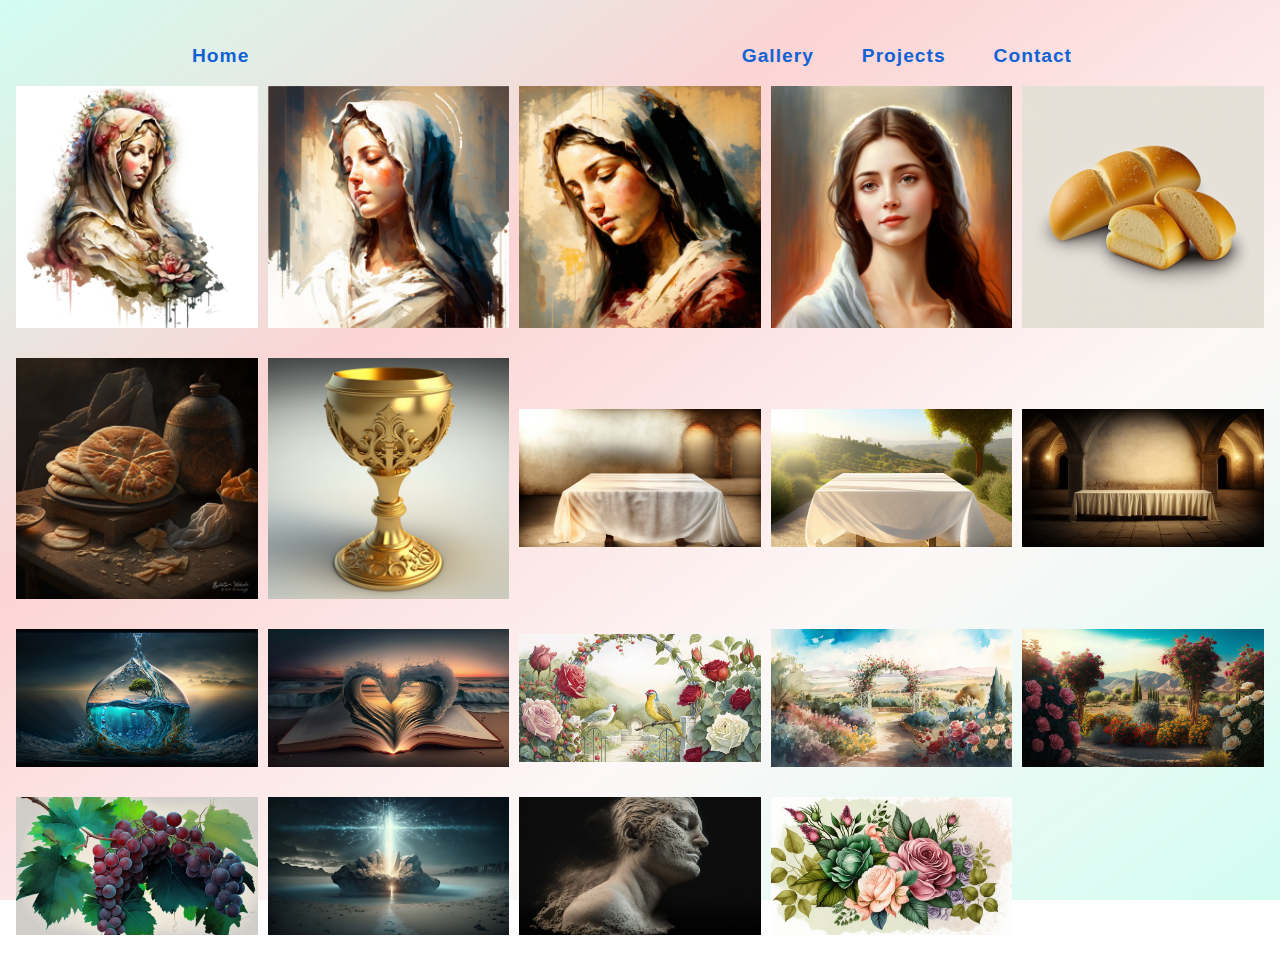
==== gallery.html @ b09633c2 "Add files via upload" ====
<!DOCTYPE html>
<html lang="en">
<head>
    <meta charset="UTF-8">
    <meta http-equiv="X-UA-Compatible" content="IE=edge">
    <meta name="viewport" content="width=device-width, initial-scale=1.0, user-scalable=0">
    <title>The Holy Rosary</title>
    <link rel="preconnect" href="https://fonts.googleapis.com">
    <link rel="preconnect" href="https://fonts.gstatic.com" crossorigin>
    <link href="https://fonts.googleapis.com/css2?family=Great+Vibes&display=swap" rel="stylesheet">
    <link rel="apple-touch-icon" href="%PUBLIC_URL%/logo192.png" />
    <link rel="preconnect" href="https://fonts.googleapis.com">
    <link rel="preconnect" href="https://fonts.gstatic.com" crossorigin>
    <link href="https://fonts.googleapis.com/css2?family=Great+Vibes&family=Luxurious+Script&display=swap" rel="stylesheet">
    <link rel="stylesheet" href="./styles/styles.css">
    <link rel="stylesheet" href="./styles/counters.css">
    <link rel="stylesheet" href="./styles/max634px.css">
    <link rel="stylesheet" href="./styles/min635px.css">
    <link rel="stylesheet" href="./styles/min768px.css">
    <link rel="stylesheet" href="./styles/min1000px.css">
    <script  src="./components/theme.js" defer>  </script>
    <script  src="./components/counters.js" defer>  </script>
  </head>
<body>

  <div class="offScreenMenu">
  </div>

  <header>
<div class="hamburger" id="hamburger">
      <div class="bar bar-top" ></div>
      <div class="bar bar-mid" ></div>
      <div class="bar bar-bot" ></div>
</div>
</header>

    <nav class="nav">

      <ul class="menu-ul">
        
        <li class="list-li home"><a href="index.html">Home</a></li>
        <li class="list-li"><a href="gallery.html">Gallery</a></li>
        <li class="list-li"><a href="#">Projects</a></li>
        <li class="list-li">
          <a href="mailto:sonnyli2176@gmail.com?subject=Online Queries"
            >Contact</a
          >
        </li>
      </ul>
    </nav>

<!-- GRID CONTENT-->
 <div id="wrapper">
    <a href="images/mary.png"><img class="imgPic" src="images/maryGallery.png" alt="Mother-Mary"></a>
    <a href="images/mary1.png"><img class="imgPic" src="images/mary1.png" alt="Mother-Mary"></a>
    <a href="images/mary2.png"><img class="imgPic" src="images/mary2.png" alt="Mother-Mary"></a>
    <a href="images/mary3.png"><img class="imgPic" src="images/mary3.png" alt="Mother-Mary"></a>
    <a href="images/breads.png"><img class="imgPic" src="images/breads.png" alt="Breads"></a>
    <a href="images/breads2.png"><img class="imgPic" src="images/breads2.png" alt="Breads"></a>
    <a href="images/chalice.png"><img class="imgPic" src="images/chalice.png" alt="Chalice"></a>
    <a href="images/table.png"><img class="imgPic" src="images/table.png" alt="Table"></a>
    <a href="images/table2.png"><img class="imgPic" src="images/table2.png" alt="Table"></a>
    <a href="images/table3.png"><img class="imgPic" src="images/table3.png" alt="Table"></a>
    <a href="images/livingwater.png"><img class="imgPic" src="images/livingwater.png" alt="Livingwater"></a>
    <a href="images/lovewave.png"><img class="imgPic" src="images/lovewave.png" alt="Love Wave Book"></a>
    <a href="images/garden.png"><img class="imgPic" src="images/garden.png" alt="Garden"></a>
    <a href="images/garden2.png"><img class="imgPic" src="images/garden2.png" alt="Garden"></a>
    <a href="images/garden3.png"><img class="imgPic" src="images/garden3.png" alt="Garden"></a>
    <a href="images/grapes.png"><img class="imgPic" src="images/grapes.png" alt="Grapes"></a>
    <a href="images/saltlight.png"><img class="imgPic" src="images/saltlight.png" alt="Saltlight"></a>
    <a href="images/adam.png"><img class="imgPic" src="images/adam.png" alt="Adam"></a>
    <a href="images/roses2.png"><img class="imgPic" src="images/roses2.png" alt="roses"></a>
</body>
</html>
---- styles/styles.css ----
* {
  margin: 0;
  padding: 0;
  box-sizing: border-box;
}

:root {
  --rose: rgb(251, 45, 26);
  --lightrose: rgb(252, 212, 212);
  --faderose: rgba(253, 247, 247, 0.933);
  --darkblue: rgb(39, 6, 135);
  --darkerBlue: rgb(2, 2, 51);
  --darkModeText: rgba(253, 174, 147, 0.721);
  --lightblue: rgb(17, 98, 211);
  --nav: rgba(247, 179, 179, 0.45);
  --purple: rgb(155, 50, 240);
  --softlightopal: rgb(210, 253, 241);
  --lighterblue: rgb(212, 239, 252);
  --black: black;
  --white: white;
  --offWhite: rgb(161, 196, 255);
  --counterBG: rgba(255, 255, 255, 0.84);
  --counterBorder: rgb(248, 163, 166);
  --offScreenMenu: #a9c1e2;
  --dark: rgb(47, 64, 94);
  --green-popMsg: rgb(0, 255, 0);
}



          /* POP UP MSG */
          .pop_up_msg{
            position: fixed;
            color: var(--green-popMsg);
            z-index: 9;
            top: 130px;
            left: 35%;
            font-size: small;
            display: none;
            transition: ease 0.5s;
          }
          
          .pop_up_msg.active{
            position: fixed;
            color: var(--green-popMsg);
            background-color: var(--darkerBlue);
            padding: 5px 10px;
            border-radius:8px;
            z-index: 9;
            top: 130px;
            left: 35%;
            font-size: small;
            display: block;
            transition: ease 0.5s;
          }

        html, body{
  margin: 0 auto;
  position: relative;
}

             /* ....  THE BUTTONS DIV CONTAINER MYSTERIES SELECTION  ... */
            #the__mysteries__mode{
            display: flex;
            position: relative;
            z-index: 0;
            background-color: none;
            min-width: 340px;
            max-width: 360px;
            max-height: auto;;
            top: 2%;
            margin-left: 1.5em;
            }
            
            /* ....  THE BUTTONS MYSTERIES SELECTION  ... */

          .joyful_btn,
          .light_btn,
          .sorrowful_btn,
          .glorious_btn {
            display: flex;
            position: absolute;
            justify-content: space-around;
            width: 100%;
            height: 45px;
            padding: 5px;
            left: -15px;
            top: 65px;
            border-radius: 10px;
            background: none;
            border: none;
            color: inherit;
            transform: scale(0.8);
            letter-spacing: 1px;
            margin: 0;
            cursor: pointer;
            }

          .joyful_btn:hover ,
          .light_btn:hover ,
          .sorrowful_btn:hover ,
          .glorious_btn:hover {
            display: flex;
            position: absolute;
            justify-content: space-around;
            width: 100%;
            height: 45px;
            padding: 5px;
            left: -15px;
            top: 65px;
            background-color: var(--darkerBlue);
            border-radius: 10px;
            color: var(--lighterblue);
            transform: scale(0.8);
            letter-spacing: 1px;
            margin: 0;
            cursor: pointer;
            box-shadow: 0 0 7px 1px var(--lightblue);
            }


             #counters-and-buttons-container{
              left: 0%;
              margin-top: 0em;
              position: relative;
            }
            #counters-and-buttons-container.active{
              left: 10%;
              margin-top: 0em;
              position: relative;

            }

            #counters-container,
            #buttons-container {
            position: relative;
            transition: all 0.35;
            left: 20px;
            top: 50%;
            }


/* SunIcon */
.sun {
  display: block;
  position: absolute;
  top: 0;
  right: 60px;
  cursor: pointer;
  z-index: 3;
}

/* Gallery */
#wrapper {
  position: absolute;
  justify-content: center;
  align-items: center;
  top: 115px;
  display: grid;
  grid-template-columns: repeat(auto-fit, minmax(200px, 1fr));
  gap: 10px;
  padding: 0;
  margin: 10px;
  background-position: center;
}

/* Gallery images */
.imgPic {
  width: 100%;
  padding: 0;
  margin: 0;
}


/* Dark Theme Body background-image color*/
.darkMode {
  font-family: "Segoe UI", Tahoma, Geneva, Verdana, sans-serif;
  background-image: linear-gradient(
    to top left,
    var(--dark),
    var(--darkblue),
    var(--dark),
    var(--dark)
  );
  background-repeat: no-repeat;
  overflow-x: hidden;
  overflow-y: auto;
  background-attachment: fixed;
  z-index: 0;
  color: var(--offWhite);
  margin: 0;
  padding: 0;
  box-sizing: border-box;
  position: relative;
}

body {
  font-family: "Segoe UI", Tahoma, Geneva, Verdana, sans-serif;
  background-image: linear-gradient(
    to top left,
    var(--softlightopal),
    var(--faderose),
    var(--lightrose),
    var(--softlightopal)
  );
  background-repeat: no-repeat;
  overflow-x: hidden;
  overflow-y: auto;
  background-attachment: fixed;
  margin: 0 auto;
  padding: 0;
  box-sizing: border-box;
  position: relative;
  overflow-x: hidden;
}

header {
  margin: 0;
  padding: 0;
  width: 100%;
  height: auto;
  position: relative;
  z-index: 1;
}

.hamburger {
  grid-area: ham;
  display: block;
  position: absolute;
  top: 0px;
  right: 0;
  left: 83%;
  padding: 0;
  z-index: 3;
}

nav {
  display: flex;
  justify-items: center;
  width: 100%;
  margin: 0;
  padding: 0;
  box-sizing: border-box;
  position: relative;
}

.menu-ul {
  display: flex;
  position: absolute;
  flex-direction: column;
  list-style: none;
  margin: 0;
  padding: 0;
  box-sizing: border-box;
  }

.home {
  position: relative;
  left: -57%;
}

.list-li a {
  position: relative;
  align-content: center;
  justify-content: center;
  font-weight: 700;
  font-size: 1.2rem;
  margin: 0px;
  box-sizing: border-box;
  width: 100%;
  height:35px;
}

.menu-ul a:hover {
  font-weight: 700;
  color: var(--rose);
}

.gridContent {
  display: grid;
  width: 100%;
  height: 100dvh;
  position: absolute;
  top: 0;
  margin: 0 auto;
  padding: 0;
  background-position: center center;
  background-size: cover;
  background-repeat: no-repeat;
  justify-content: center;
  gap: 10px;
  grid-template-columns: auto 320px auto;
  grid-template-areas:
    "title title title"
    "ls content rs"
    "ls content rs"
    "ls footer rs";
}

.title {
  grid-area: title;
  width: clamp(250px 290px 320px);
  font-family: "Great Vibes", cursive !important;
  font-family: "Luxurious Script", cursive !important;
  /* font-family: 'Fleur De Leah', cursive !important; */
  font-size: 3.6rem;
  color: var(--rose);
  text-align: center;
  text-shadow: 1.5px 2px 2px rgba(0, 0, 0, 0.3);
  white-space: nowrap;
  position: absolute;
  margin-top: -4px;
}

.textLight {
  grid-area: content;
  background-image: linear-gradient(
    to bottom right,
    var(--faderose),
    var(--white),
    var(--softlightopal),
    var(--faderose),
    var(--softlightopal)
  );
  border-radius: 25px;
  text-align: center;
  justify-self: center;
  padding: 0px 15px;
  font-size: 1rem;
  color: var(--black);
  margin: -1.5rem 1.5rem auto;
  z-index: -1;
  box-shadow: 5px 5px 5px rgba(0, 0, 0, 0.1);
  position: relative;
}

/* The Text Content*/
.textDark {
  grid-area: content;
  background-image: linear-gradient(
    to top left,
    rgba(53, 22, 87, 0.547),
    rgba(122, 0, 128, 0.601),
    rgb(20, 21, 123),
    rgba(0, 44, 201, 0.34)
  );
  color: var(--offWhite);
  border: 1px solid rgba(0, 195, 255, 0.448);
  border-radius: 25px;
  text-align: center;
  justify-self: center;
  padding: 0px 15px;
  font-size: 1rem;
  margin: -1.5rem 1.5rem auto;
  z-index: -1;
  box-shadow: 5px 5px 5px rgba(61, 184, 255, 0.41);
  position: relative;
}

.mary,
.roses {
  display: block;
  position: absolute;
  
}

.mary{
  z-index: -1;
  transition: ease 0.5s;
  left: 0;
  margin-right: auto;
  }

.roses{
  z-index: -1;
  transition: ease 0.5s;
  right: 0;
  margin-left: auto;
}

/* Actual Red Rose Sub-heading */
.start,
.creed,
.ourFatherTitle,
.hailM,
.glory,
.hailHolyQueen,
.conclude,
.heart,
.comment,
.clickLink {
  color: var(--rose);
  font-weight: 700;
}

.signCross {
  color: var(--rose);
  position: relative;
  top: -2rem;
}

.start,
.makeSign,
.hailMary,
.ourFather,
.theCreed,
.signCross,
.gloryBe,
.closing,
.conclude,
.bottom,
.heart,
a {
  text-align: center;
  position: relative;
  top: -2rem;
}

.link,
a {
  display: block;
  text-decoration: none;
  color: var(--lightblue);
  margin: 1rem 0 0;
}
---- styles/counters.css ----
#counters-and-buttons-container {
  position: relative;
  width: fit-content;
  height: auto;
  z-index: 9;
  transition: all 0.5s;
}


#counters-container,
#buttons-container {
  display: flex;
  flex-direction: column;
  position: relative;
  margin: 25em 0 0 16em;
}

#beads-minus,
#beads-plus {
  margin-top: 10px;
  font-size: 0.8rem;
  box-shadow: 2px 2px 3px rgba(0, 0, 0, 0.2);
  cursor: pointer;
  width: 88px;
  height: 30px;
  letter-spacing: 1px;
  padding: 0 5px;
  border-radius: 0.7rem;
  border: none;
  color: var(--white);
  background-color: var(--darkblue);
}

#beads-minus,
#beads-plus,
#reset-btn {
  margin: 0 5px;
  }

#beads-minus:hover:active {
box-shadow: 0px 0px 10px rgba(100, 183, 251, 0.8);

  }

#beads-plus:hover:active {
box-shadow: 0px 0px 10px rgba(100, 183, 251, 0.8);

  }

#reset-btn:hover:active {
box-shadow: 0px 0px 10px rgba(100, 183, 251, 0.8);

  }

#reset-btn {
  font-size: 0.8rem;
  box-shadow: 2px 2px 3px rgba(0, 0, 0, 0.2);
  cursor: pointer;
  width: 88px;
  height: 30px;
  letter-spacing: 1px;
  padding: 0 3px;
  border-radius: 0.7rem;
  border: none;
  color: var(--white);
  background-color: var(--lightblue);
}

/* 0 */
#beads {
  position: absolute;
  top: 50%;
  left: 50%;
  transform: translate(-50%, -50%);
  font-size: 1rem;
  font-weight: 700;
  color: var(--offwhite);
  text-shadow: 0px 0px 3px rgba(0, 0, 0, 0.4);
}

/* WHOLE BUTTON */
#decades {
  position: absolute;
  top: 50%;
  left: 50%;
  transform: translate(-50%, -50%);
  font-size: 1rem;
  font-weight: 700;
  color: var(--offwhite);
  padding: 0 30px;
}

/* WHOLE BUTTON */
#rosaries {
  position: absolute;
  top: 50%;
  left: 50%;
  transform: translate(-50%, -50%);
  font-size: 1rem;
  font-weight: 700;
  color: var(--offwhite);
}
---- styles/max634px.css ----
/* ==============   screen and (max-width: 395px)   ======================= */
   @media screen and (max-width: 395px){
              .mary,.roses{
              display: none;
            }
        }



/* ==============   screen and (max-width: 634px)   ======================= */
        @media screen and (max-width: 634px)  {
          .gridContent {
            display: grid;
            position: absolute;
            top: 10px;
            margin: 0;
            max-width: 634px;
            height: 100dvh;
            justify-content: center;
            background-position: center;
            background-size: cover;
            background-repeat: no-repeat;
            grid-template-columns: 1fr 320px 1fr;
            grid-template-rows: 60px 275dvh auto;
            grid-template-areas:
              ". title ham"
              "ls content rs"
              "ls footer rs";
          }

          body{
            touch-action: pan-y;
            touch-action: pan-left;
          }

 /* Browser message */
#chromeBrowser{
  display: none;
  position: fixed;
  color: var(--rose);
  margin: 0;
  min-width: 430px;
  padding: 5px 10px;
  top: 0;
  left: 2em;
  background-color: #000000;
  border-radius: 5px;
  text-align: center;
  z-index: 99;
}

/* Browser message */
#chromeBrowser.active{
  display: block;
  position: fixed;
  color: var(--rose);
  background-color: #000000;
  margin: 0;
  min-width: 430px;
  padding: 5px 10px;
  top: 0;
  left: 2em;
  border-radius: 5px;
  text-align: center;
  z-index: 99;
}

          /* POP UP MSG */
          .pop_up_msg{
            position: fixed;
            color: var(--green-popMsg);
            z-index: 9;
            top: 100px;
            left: 38%;
            font-size: small;
            display: none;
            transition: ease 0.5s;
          }
          
          .pop_up_msg.active{
            position: fixed;
            color: var(--green-popMsg);
            z-index: 9;
            top: 120px;
            left: 30%;
            font-size: small;
            display: block;
            transition: ease 0.5s;
          }

           /* ....  THE BUTTONS DIV CONTAINER MYSTERIES SELECTION  ... */
            #the__mysteries__mode{
            display: flex;
            position: absolute;
            z-index: 999;
            background-color: none;
            min-width: 340px;
            max-width: 360px;
            max-height: auto;;
            top: -3.3em;
            margin-left: 0em;
            padding: 0;
            }
            
            /* ....  THE BUTTONS MYSTERIES SELECTION  ... */

          .joyful_btn,
          .light_btn,
          .sorrowful_btn,
          .glorious_btn {
            display: flex;
            position: relative;
            justify-content: space-around;
            width: 100%;
            height: 45px;
            padding: 5px;
            left: -15px;
            top: 65px;
            border-radius: 10px;
            background: none;
            border: none;
            color: inherit;
            transform: scale(0.8);
            letter-spacing: 1px;
            margin: 0;
            cursor: pointer;
            z-index: 999;
            }

          .joyful_btn:hover ,
          .light_btn:hover ,
          .sorrowful_btn:hover ,
          .glorious_btn:hover {
            display: flex;
            position: relative;
            justify-content: space-around;
            width: 100%;
            height: 45px;
            padding: 5px;
            left: -15px;
            top: 65px;
            border-radius: 10px;
            color: var(--lighterblue);
            transform: scale(0.8);
            letter-spacing: 1px;
            margin: 0;
            cursor: pointer;
            box-shadow: 0 0 7px 1px var(--lightblue);
            z-index: 999;
            }

            #Mysteries_Container{
            grid-area: content;
            position: relative;
            min-width: 320px;
            max-width: 380px;
            left: -10px;
            z-index: 0;
            top: 2em;
          }

                              #Joyful__Mysteries,
                              #Mysteries__of__Light,
                              #Sorrowful__Mysteries,
                              #The__Glorious__Mysteries{
                                position: absolute;
                                top: 5dvh;
                                bottom: 100px;
                                min-width: 320px;
                                width: 340px;
                                text-align: center;
                              }
                          
                              .J1,.L1,.S1,.G1,
                              .J2,.L2,.S2,.G2,
                              .J3,.L3,.S3,.G3,
                              .J4,.L4,.S4,.G4,
                              .J5,.L5,.S5,.G5{
                                position: absolute;
                                margin-left: 0em;
                                color: var(--darkModeText);
                                background-color: var(--darkerBlue);
                                opacity: 0;
                                padding: 20px 85px 20px 20px;
                                border: none;
                                border-radius: 10px;
                                min-width: 320px;
                                max-width: 360px;
                                min-height: 500px;
                                transition: ease 0.7s;
                              }

                              .J1.active,.L1.active,.S1.active,.G1.active,
                              .J2.active,.L2.active,.S2.active,.G2.active,
                              .J3.active,.L3.active,.S3.active,.G3.active,
                              .J4.active,.L4.active,.S4.active,.G4.active,
                              .J5.active,.L5.active,.S5.active,.G5.active{
                                color: var(--darkModeText);
                                background-color: var(--darkerBlue);
                                opacity: 1;
                                padding: 20px 55px 20px 20px;
                                position: absolute;
                                min-width: 320px;
                                max-width: 360px;
                                min-height: 500px;
                                border: none;
                                border-radius: 10px;
                                left: 0em;
                                transition: ease 0.7s;
                              }
       
       .sub__title{
            color: var(--lightblue);
            font-size: large;
          }

         .J1,.L1,.S1,.G1{
            order: 5;
          }
          .J2,.L2,.S2,.G2{
            order: 4;
          }
          .J3,.L3,.S3,.G3{
            order: 3;
          }
          .J4,.L4,.S4,.G4{
            order: 2;
          }
          .J5,.L5,.S5,.G5{
            order: 1;
          }

.sub__title + p{
  padding-top: 15px;
}

        div.gridContent {
            z-index: 0;
          }

          /* #saidRosary{
            top: 240px;
            left: 10%;
            rotate: -5deg;
            margin: 0 auto;
            z-index: 999;
            font-size: 1.5rem;
            position: fixed;
            color: rgb(18, 248, 48);
            text-shadow: 0px 0px 2px rgba(0, 0, 0, 1);
            transition: 0.3s;
          } */
          
          @keyframes saidRosary {
            0% {
              opacity: 1;
              transform: scale(0.5);
            }
            50% {
              opacity: 0.5;
              transform: scale(1.5);
            }
            100% {
              opacity: 0;
              transform: scale(2) rotate(25deg);
            }
              }

            #saidRosary {
              animation: saidRosary 7s ease-in-out;
              }

            .mary {
              width: 100%;
              grid-area: ls;
              justify-self: self-end;
            }

            .roses {
              width: 100%;
              grid-area: rs;
              justify-self: left;
            }
            #wrapper {
              margin: 4rem 10px 1rem;
              position: absolute;
              top: 2em;
          }

            /* Sun Moon Icon */
            .sun {
              display: block;
              position: absolute;
              top: 5px;
              left: 75%;
              right: 12%;
              margin: 0;
              padding: 0;
              cursor: pointer;
              z-index: 9;
            }

            /* Sun Moon Icon */
            .sun.active {
              display: block;
              position: absolute;
              top: -55px;
              left: 75%;
              right: 12%;
              margin: 0;
              padding: 0;
              cursor: pointer;
              z-index: 2;
            }

            /* Beginning of Hamburger Nav */
            nav {
              position: relative;
              display: flex;
              flex-direction: column;
              width: 100%;
              transition: all 0.5s ease-in-out;
              z-index: 9;
              top: 0px;
            }

            .nav {
              display: none;
            }

            .nav.active {
              display: block;
              top: 0px;
              left: 0;
              margin: 0;
              padding: 0;
              position: relative;
              place-items: center;
              width: 100%;
              z-index: 9;
            }

            .menu-ul {
              position: relative;
              width: 100vw;
              height: 0;
              top: 150px;
              margin: 60px auto;
              display: flex;
              flex-direction: column;
              left: 0;
              list-style: none;
              transition: all 0.1s ease-in-out;
              z-index: 9;
            }
            .menu-ul li {
              color: rgb(26, 176, 226);
              padding: 5px;
              margin: 0 auto;
              width: 100%;
            }

            /* *********   This is where how text affected centering    **********/
            .menu-ul li a {
              color: rgb(26, 176, 226);
              display: block; /* Must us display as block for padding*/
              background-color: rgb(54, 71, 121);
              padding-left: 10em; /*....... This is the main adjustment .......*/
              padding: 0.5em 6em; /*....... This is the main adjustment .......*/
              justify-content: center;
            }

            .menu-ul li a:hover {
              background-color: rgb(54, 71, 121);
              justify-self: center;
              color: rgb(162, 199, 211);
              background-color: rgb(47, 61, 104);
            }

            .clickLink {
              position: relative;
              width: 290px;
              height: 30px;
              top: -20px;
              font-size: 1rem;
            }

            .link {
              text-decoration: none;
              color: var(--lightblue);
              margin: 0;
            }

            /* =============================   The Hamburger Menu Section   ==============================*/
            header {
              display: flex;
              justify-content: flex-end;
              position: absolute;
              align-items: center;
              padding: 1rem;
              width: 100%;
              height: 70px;
              top: 8px;
              right: -20px;
              margin: 0 auto;
              padding: 0px;
              box-sizing: border-box;
              z-index: 3;
            }

            /* =============================   Off Screen Menu Section   ==============================*/
            .offScreenMenu {
              display: none;
              position: fixed;
              top: 0;
              width: 100%;
              height: 100dvh;
              background-image: linear-gradient(
                to top left,
                var(--dark),
                var(--darkblue),
                var(--dark),
                var(--dark)
              );
              border: 1px solid rgba(0, 195, 255, 0.448);
              border-radius: 5px;
              padding: 0px 15px;
              box-shadow: 5px 5px 5px rgba(2, 162, 255, 0.1);
              transition: right 0.5s;
              z-index: 2; /* so that the Sun can be put behind*/
            }

            .offScreenMenu.active {
              display: block;
              position: fixed;
              top: 0;
              width: 100%;
              height: 100dvh;
              background-image: linear-gradient(
                to top left,
                var(--dark),
                var(--darkblue),
                var(--dark),
                var(--dark)
              );
              border: 1px solid rgba(0, 195, 255, 0.448);
              border-radius: 5px;
              justify-self: center;
              padding: 0px 15px;
              box-shadow: 5px 5px 5px rgba(2, 162, 255, 0.1);
              transition: right 0.5s;
              z-index: 2; /* so that the Sun can be put behind*/
              overflow: hidden;
            }

            .home {
              margin: 0 auto;
              left: 0;
            }

            .hamburger {
              position: absolute;
              margin: 0;
              right: 10px;
              top: 0px;
              height: 30px;
              width: 30px;
              cursor: pointer;
              padding: 1rem;
              z-index: 3;
            }

            .hamburger.active {
              position: absolute;
              margin: 0;
              right: 10px;
              top: -60px;
              height: 30px;
              width: 30px;
              cursor: pointer;
              padding: 1rem;
              z-index: 3;
            }

            .bar {
              width: 70%;
              height: 4px;
              border-radius: 25px;
              position: absolute;
              top: 50%;
              left: 50%;
              transform: translate(-50%, -50%);
              background-color: var(--lightblue);
              padding: 1px;
              transition: transform 0.6s, opacity 0.8s, top 0.6s;
              z-index: 7;
            }

            /* ==================    Hamburger Settings   ===================== */
            .bar-top {
              top: 25%;
            }

            .bar-bot {
              top: 75%;
            }

            /* ==================    Hamburger Active Effects   ===================== */
            .hamburger.active .bar-top {
              transform: translate(-50%, -50%) rotate(-315deg);
              top: 50%;
            }

            .hamburger.active .bar-mid {
              opacity: 0;
            }

            .hamburger.active .bar-bot {
              transform: translate(-50%, -50%) rotate(-225deg);
              top: 50%;
            }

            /* End of Hamburger Nav */

            /* ==================================================== */
            .title {
              position: absolute;
              top: 10px;
              justify-self: center;
              padding: 0 auto;
              z-index: 1;
            }

            .start{
              z-index: 2;
            }  
            
            .textLight {
              position: absolute;
              top: 10px;
              width: 340px;
              justify-self: center;
              height: 100%;
              overflow: hidden;
              z-index: 0;
            }

      
            #counters-and-buttons-container{
              left: 30%;
              margin-top: 0;
              position: relative;
            }

            #counters-and-buttons-container.active{
              left: 0;
              margin-top: 0;
              position: relative;
            }

            #counters-container,
            #buttons-container {
            position: absolute;
            transition: all 0.35;
            left: 20px;
            top: 50%;
            }

            /*........ The BIG 0 number .......*/
            #beads {
              position: absolute;
              top: -85px;
              left: 40px;
              font-size: 1.8rem;
              font-weight: 700;
              color: var(--rose);
              order: 3;
              transform: translate(-50%, -105%);
              background-color: black;
              width: fit-content;
              border: none;
              border-radius: 3px;
              transition: ease-in-out 0.3s;
              padding: 0 3px;
            }

            /* Button */
            #beads-plus {
              position: relative;
              background-color: var(--rose);
              left: 10%;
              top: -190px;
              order: 1;
              color: var(--white);
              transform: scale(1.1)
            }

            /* Button */
            #beads-plus::before {
              content: "+";
              position: absolute;
              top: 50%;
              left: 50%;
              transform: translate(-50%, -105%);
              font-weight: 900;
              font-size: large;
            }

            #beads-plus:hover,
            #beads-plus:active {
              background-color: var(--darkblue);
              color: var(--faderose);
              transition: all 0.3s;
            }

             /* Whole Button */
            #decades {
              font-size: 1.8rem;
              font-weight: 700;
              color: var(--lighterblue);
              padding: 0 3px;
              text-align: center;
              top: -40px;
              left: 40px;
              transform: translate(-50%, -50%);
              order: 2;
              border: none;
              border-radius: 3px;
              transition: ease-in-out 0.3s;
              width: fit-content;
              background-color: black;
            }

            /* ...  Underneath Text  */
            #decades__bottom{
              position: absolute;
              left: 15px;
              top: -20px;
              font-size: 0.8rem;
              color: var(--rose);
            }

              /* BUTTON */
            #rosaries {
              position: absolute;
              top: 40px;
              left: 40px;
              padding: 0 3px;
              transform: translate(-50%, -50%);
              font-size: 1.8rem;
              font-weight: 700;
              color: var(--lightrose);
              order: 1;
              background: none;
              border: none;
              transition: ease-in-out 0.3s;
              border-radius: 3px;
              width: fit-content;
              background-color: black;
            }

            /* ...  Underneath Text  */
            #rosaries__bottom {
              position: absolute;
              left: 15px;
              top: 60px;
              font-size: 0.8rem;
              color: var(--rose);
            }

            #beads-plus,
            #reset-btn {
              font-weight: 200;
              width: 50px;
              height: 50px;
              border-radius: 50px;
              font-size: 0.8rem;
              transition: ease-in-out 0.3s;
            }

            #reset-btn {
              order: 3;
              position: relative;
              left: 12%;
              top: 50px;
              background-color: var(--lightblue);
              box-shadow: 2px 2px 5px rgba(0, 0, 0, 0.4);
            }

            #reset-btn:hover,
            #reset-btn:active {
              background-color: var(--darkblue);
              color: var(--lighterblue);
              transition: all 0.3s;
            }
          }
/* _________________ END OF MAX 634px ________________ */
---- styles/min635px.css ----
/* =========================Min-width 635px ==========================*/
                @media screen and (min-width: 635px) {
                  .gridContent {
                    display: grid;
                    top: 0;
                    margin: 0px auto 0;
                    max-width: 100%;
                    height: 100dvh;
                    position: absolute;
                    justify-content: center;
                    background-position: center center;
                    background-size: cover;
                    background-repeat: no-repeat;
                    grid-template-columns: 1fr 320px 1fr;
                    grid-template-rows: 60px 260dvh auto;
                    grid-template-areas:
                      ". title ."
                      "ls content rs"
                      "ls footer rs";
                    z-index: 0;
                  }


                  .signCross{
                    top: -70px;
                  }


                     /* ....  THE BUTTONS MYSTERIES SELECTION  ... */
                     #the__mysteries__mode{
                      width: 80%;
                      margin: 0 45px;
                      z-index: 999;
                      top: 30px;
                     }

                      /* Browser message */
#chromeBrowser{
  display: none;
  position: fixed;
  color: var(--rose);
  margin: 0 35%;
  min-width: 430px;
  padding: 5px 10px;
  top: 0;
  background-color: #000000;
  border-radius: 5px;
  text-align: center;}

           /* POP UP MSG */
          .pop_up_msg{
            position: fixed;
            color: var(--green-popMsg);
            z-index: 9;
            top: 150px;
            left: 45%;
            font-size: small;
            display: none;
            transition: ease 0.5s;
          }
          
          .pop_up_msg.active{
            position: fixed;
            color: var(--green-popMsg);
            z-index: 9;
            top: 170px;
            left: 45%;
            font-size: small;
            display: block;
            transition: ease 0.5s;
          }

          .joyful_btn,
          .light_btn,
          .sorrowful_btn,
          .glorious_btn {
            display: flex;
            position: relative;
            justify-content: space-between;
            width: 200px;
            height: 45px;
            padding: 5px;
            left: -50px;
            top: -15px;
            border-radius: 10px;
            background: none;
            border: none;
            color: inherit;
            transform: scale(0.8);
            letter-spacing: 1px;
            margin: 0;
            cursor: pointer;
            }

          .joyful_btn:hover ,
          .light_btn:hover ,
          .sorrowful_btn:hover ,
          .glorious_btn:hover {
            position: relative;
            justify-content: space-around;
            width: 200px;
            height: 45px;
            padding: 5px;
            left: -50px;
            top: -15px;
            border-radius: 10px;
            color: var(--lighterblue);
            transform: scale(0.8);
            letter-spacing: 1px;
            margin: 0;
            cursor: pointer;
            box-shadow: 0 0 7px 1px var(--lightblue);
            }

          #Mysteries_Container{
            grid-area: content;
            position: relative;
            left: -8.4em;
            width: 635px;
            top: 25px;         
           }

                              #Joyful__Mysteries,
                              #Mysteries__of__Light,
                              #Sorrowful__Mysteries,
                              #The__Glorious__Mysteries{
                                position: absolute;
                                top: 8dvh;
                                bottom: 100px;
                                min-width: 320px;
                                text-align: center;
                                z-index: 5;
                              }
                          
                              .J1,.L1,.S1,.G1,
                              .J2,.L2,.S2,.G2,
                              .J3,.L3,.S3,.G3,
                              .J4,.L4,.S4,.G4,
                              .J5,.L5,.S5,.G5{
                                position: absolute;
                                margin-left: 8.4em;
                                color: var(--darkModeText);
                                background-color: var(--darkerBlue);
                                opacity: 0;
                                padding: 20px;
                                border: none;
                                border-radius: 10px;
                                min-width: 320px;
                                width: 359px;
                                min-height: 500px;
                                transition: ease 0.7s;
                              }

                              .J1.active,.L1.active,.S1.active,.G1.active,
                              .J2.active,.L2.active,.S2.active,.G2.active,
                              .J3.active,.L3.active,.S3.active,.G3.active,
                              .J4.active,.L4.active,.S4.active,.G4.active,
                              .J5.active,.L5.active,.S5.active,.G5.active{
                                color: var(--darkModeText);
                                background-color: var(--darkerBlue);
                                opacity: 1;
                                padding: 20px;
                                position: absolute;
                                min-width: 320px;
                                max-width: 360px;
                                min-height: 500px;
                                border: none;
                                border-radius: 10px;
                                left: 0em;
                                transition: ease 0.7s;
                              }
       
       .sub__title{
            color: var(--lightblue);
            font-size: large;
          }

         .J1,.L1,.S1,.G1{
            order: 5;
          }
          .J2,.L2,.S2,.G2{
            order: 4;
          }
          .J3,.L3,.S3,.G3{
            order: 3;
          }
          .J4,.L4,.S4,.G4{
            order: 2;
          }
          .J5,.L5,.S5,.G5{
            order: 1;
          }

.sub__title + p{
  padding-top: 15px;
}

        div.gridContent {
            z-index: 0;
          }

                  #saidRosary{
                    top: 290px;
                    left: 40%;
                    rotate: -5deg;
                    margin: 0 auto;
                    z-index: 999;
                    font-size: 1.5rem;
                    position: fixed;
                    color: rgb(18, 248, 48);
                    text-shadow: 0px 0px 2px rgba(0, 0, 0, 1);
                    transition: ease-in-out 0.5s;
                  }

                  @keyframes saidRosary {
                    0% {
                      opacity: 1;
                      transform: scale(0.5);
                    }
                    50% {
                      opacity: 0.5;
                      transform: scale(3);
                    }
                    100% {
                      opacity: 0;
                      transform: scale(5) rotate(35deg);
                    }
                      }

                      #saidRosary {
                        animation: saidRosary 7s ease-in-out 0s infinite alternate;
                      }

                    #wrapper {
                      margin: 0 1rem;
                      position: absolute;
                      top: 2em;
                    }

                    /* Sun Moon Icon */
                    .sun {
                      display: block;
                      position: absolute;
                      top: -65px;
                      left: 85%;
                      right: 12%;
                      margin: 0;
                      padding: 0;
                      cursor: pointer;
                      z-index: 9;
                    }

                    .textLight {
                      margin: -25px auto;
                      max-width: 360px;
                      justify-self: center;
                      height: 103%;
                    }

                    .title {
                      position: absolute;
                      align-items: center;
                      justify-self: center;
                      top: 0px;
                      left: 40px;
                    }

                    .mary,
                    .roses {
                      display: block;
                      z-index: -1;
                      transition: 0.5s;

                    }

                    .mary {
                      width: 100%;
                      grid-area: ls;
                      justify-self: self-end;
                    }

                    .roses {
                      width: 100%;
                      grid-area: rs;
                      justify-self: left;
                    }

                    .home {
                      position: absolute;
                      /* left: 5rem; */
                    }

                    nav {
                      display: flex;
                      width: 80%;
                      height: fit-content;
                      margin: 70px auto;
                      position: relative;
                      flex-direction: row;
                      justify-content: space-between;
                    }

                    .menu-ul {
                      display: flex;
                      flex-direction: row;
                      width: 100%;
                      height: fit-content;
                      list-style: none;
                      justify-content: right;
                      right: 0rem;
                    }

                    .menu-ul li a {
                      padding-left: 3rem;
                      letter-spacing: 1px;
                      right: 2rem;
                    }

                    .home {
                      left: 2rem;
                    }

                    .clickLink {
                      position: relative;
                      width: 290px;
                      height: 30px;
                      top: -20px;
                      font-size: 1rem;
                    }

                    .link {
                      text-decoration: none;
                      color: var(--lightblue);
                      margin: 0;
                    }

#counters-and-buttons-container{
              left: 27%;
              margin-top: 0;
              position: relative;
            }

            #counters-and-buttons-container.active{
              left: 27%;
              margin-top: 0;
              position: relative;
            }

            #counters-container,
            #buttons-container {
            position: absolute;
            transition: all 0.35;
            left: 20px;
            top: 50%;
            } 

                    /*........ The BIG 0 number .......*/
            #beads {
              position: absolute;
              top: -85px;
              left: 40px;
              font-size: 1.8rem;
              font-weight: 700;
              color: var(--rose);
              order: 3;
              transform: translate(-50%, -105%);
              background-color: black;
              width: fit-content;
              border: none;
              border-radius: 3px;
              transition: ease-in-out 0.3s;
              padding: 0 3px;
            }

            /* Button */
            #beads-plus {
              position: relative;
              background-color: var(--rose);
              left: 10%;
              top: -190px;
              order: 1;
              color: var(--white);
              transform: scale(1.1)
            }

            /* Button */
            #beads-plus::before {
              content: "+";
              position: absolute;
              top: 50%;
              left: 50%;
              transform: translate(-50%, -105%);
              font-weight: 900;
              font-size: large;
            }

            #beads-plus:hover,
            #beads-plus:active {
              background-color: var(--darkblue);
              color: var(--faderose);
              transition: all 0.3s;
            }

             /* Whole Button */
            #decades {
              font-size: 1.8rem;
              font-weight: 700;
              color: var(--lighterblue);
              padding: 0 3px;
              text-align: center;
              top: -40px;
              left: 40px;
              transform: translate(-50%, -50%);
              order: 2;
              border: none;
              border-radius: 3px;
              transition: ease-in-out 0.3s;
              width: fit-content;
              background-color: black;
            }

            /* ...  Underneath Text  */
            #decades__bottom{
              position: absolute;
              left: 15px;
              top: -20px;
              font-size: 0.8rem;
              color: var(--rose);
            }

              /* BUTTON */
            #rosaries {
              position: absolute;
              top: 40px;
              left: 40px;
              padding: 0 3px;
              transform: translate(-50%, -50%);
              font-size: 1.8rem;
              font-weight: 700;
              color: var(--lightrose);
              order: 1;
              background: none;
              border: none;
              transition: ease-in-out 0.3s;
              border-radius: 3px;
              width: fit-content;
              background-color: black;
            }

            /* ...  Underneath Text  */
            #rosaries__bottom {
              position: absolute;
              left: 15px;
              top: 60px;
              font-size: 0.8rem;
              color: var(--rose);
            }

            #beads-plus,
            #reset-btn {
              font-weight: 200;
              width: 50px;
              height: 50px;
              border-radius: 50px;
              font-size: 0.8rem;
              transition: ease-in-out 0.3s;
            }

            #reset-btn {
              order: 3;
              position: relative;
              left: 12%;
              top: 50px;
              background-color: var(--lightblue);
              box-shadow: 2px 2px 5px rgba(0, 0, 0, 0.4);
            }

            #reset-btn:hover,
            #reset-btn:active {
              background-color: var(--darkblue);
              color: var(--lighterblue);
              transition: all 0.3s;
            }
          }
/* _________________ END OF MAX 634px ________________ */
---- styles/min768px.css ----
/* ==============================Styles for min-width: 768px ====================================*/
                            @media screen and (min-width: 768px) {
                              .gridContent {
                                display: grid;
                                top: 0;
                                margin: 0px;
                                width: 100%;
                                height: 100dvh;
                                position: absolute;
                                justify-content: center;
                                background-position: center center;
                                background-size: cover;
                                background-repeat: no-repeat;
                                grid-template-columns: 1fr 320px 1fr;
                                grid-template-rows: 60px 260dvh auto;
                                grid-template-areas:
                                  ". title ."
                                  "ls content rs"
                                  "ls footer rs";
                                z-index: 0;
                              }

            #Mysteries_Container{
            grid-area: content;
            position: absolute;
            left: 80%;
            top: 10px;
          }

           /* POP UP MSG */
          .pop_up_msg{
            position: fixed;
            color: var(--green-popMsg);
            z-index: 9;
            top: 150px;
            left: 35%;
            font-size: small;
            display: none;
            transition: ease 0.5s;
          }
          
          .pop_up_msg.active{
            position: fixed;
            color: var(--green-popMsg);
            z-index: 9;
            top: 180px;
            left: 47%;            
            font-size: small;
            display: block;
            transition: ease 0.5s;
          }

          .joyful_btn,
          .light_btn,
          .sorrowful_btn,
          .glorious_btn {
            display: flex;
            position: relative;
            justify-content: space-between;
            width: 200px;
            height: 45px;
            padding: 5px;
            left: -50px;
            top: -15px;
            border-radius: 10px;
            background: none;
            border: none;
            color: inherit;
            transform: scale(0.8);
            letter-spacing: 1px;
            margin: 0;
            cursor: pointer;
            }

          .joyful_btn:hover ,
          .light_btn:hover ,
          .sorrowful_btn:hover ,
          .glorious_btn:hover {
            position: relative;
            justify-content: space-around;
            width: 200px;
            height: 45px;
            padding: 5px;
            left: -50px;
            top: -15px;
            border-radius: 10px;
            color: var(--lighterblue);
            transform: scale(0.8);
            letter-spacing: 1px;
            margin: 0;
            cursor: pointer;
            box-shadow: 0 0 7px 1px var(--lightblue);
            }
           #Mysteries_Container{
            grid-area: content;
            position: relative;
            left: -8.4em;
            width: 635px;
            top: 25px;
          }

                              #Joyful__Mysteries,
                              #Mysteries__of__Light,
                              #Sorrowful__Mysteries,
                              #The__Glorious__Mysteries{
                                position: absolute;
                                bottom: 100px;
                                min-width: 320px;
                                max-width: 100%;
                                text-align: center;
                              }
                          
                              .J1,.L1,.S1,.G1,
                              .J2,.L2,.S2,.G2,
                              .J3,.L3,.S3,.G3,
                              .J4,.L4,.S4,.G4,
                              .J5,.L5,.S5,.G5{
                                position: absolute;
                                margin-left: 8.4em;
                                color: var(--darkModeText);
                                background-color: var(--darkerBlue);
                                opacity: 0;
                                padding: 20px ;
                                border: none;
                                border-radius: 10px;
                                min-width: 320px;
                                max-width: 360px;
                                min-height: 500px;
                                transition: ease 0.7s;
                              }

                              .J1.active,.L1.active,.S1.active,.G1.active,
                              .J2.active,.L2.active,.S2.active,.G2.active,
                              .J3.active,.L3.active,.S3.active,.G3.active,
                              .J4.active,.L4.active,.S4.active,.G4.active,
                              .J5.active,.L5.active,.S5.active,.G5.active{
                                color: var(--darkModeText);
                                background-color: var(--darkerBlue);
                                opacity: 1;
                                padding: 20px;
                                position: absolute;
                                min-width: 320px;
                                max-width: 360px;
                                min-height: 500px;
                                border: none;
                                border-radius: 10px;
                                left: 0em;
                                transition: ease 0.7s;
                              }
                          .sub__title{
                                color: var(--lightblue);
                                font-size: large;
                                white-space: normal ;
                              }

                            .J1,.L1,.S1,.G1{
                                order: 5;
                              }
                              .J2,.L2,.S2,.G2{
                                order: 4;
                              }
                              .J3,.L3,.S3,.G3{
                                order: 3;
                              }
                              .J4,.L4,.S4,.G4{
                                order: 2;
                              }
                              .J5,.L5,.S5,.G5{
                                order: 1;
                              }


                              /* Sun Moon Icon */
                              .sun {
                                display: block;
                                position: absolute;
                                top: -40px;
                                left: 87%;
                                right: 12%;
                                margin: 0;
                                padding: 0;
                                cursor: pointer;
                                z-index: 9;
                              }

                              .mary,
                              .roses {
                                display: block;
                              }

                              .mary {
                                width: 100%;
                                grid-area: ls;
                                justify-self: self-end;
                              }

                              .roses {
                                width: 100%;
                                grid-area: rs;
                                justify-self: left;
                              }

                              nav {
                                display: flex;
                                width: 75%;
                                height: fit-content;
                                margin: 70px auto;
                                position: relative;
                                flex-direction: row;
                                justify-content: space-between;
                              }

                              .menu-ul {
                                width: 100%;
                                height: fit-content;
                                list-style: none;
                                display: flex;
                                flex-direction: row;
                                justify-content: right;
                                right: 2rem;
                              }

                              .menu-ul li a {
                                padding-left: 3rem;
                                letter-spacing: 1px;
                              }

                              .home a:hover,
                              .list-li a:hover,
                              .list-li a:active {
                                color: rgb(26, 176, 226);
                              }

                               .title {
                      position: absolute;
                      align-items: center;
                      justify-self: center;
                      top: 0px;
                      left: 40px;
                    }

                              .hamburger {
                                display: none;
                                margin: unset;
                                padding: unset;
                                position: absolute;
                              }

                      .textLight {
                      margin: -25px auto;
                      max-width: 360px;
                      justify-self: center;
                      height: 103%;
                    }
                              
        #counters-and-buttons-container{
              left: 27%;
              margin-top: 0;
              position: relative;
            }

            #counters-and-buttons-container.active{
              left: 27%;
              margin-top: 0;
              position: relative;
            }

            #counters-container,
            #buttons-container {
            position: absolute;
            transition: all 0.35;
            left: 20px;
            top: 50%;
            } 


                    /*........ The BIG 0 number .......*/
            #beads {
              position: absolute;
              top: -85px;
              left: 40px;
              font-size: 1.8rem;
              font-weight: 700;
              color: var(--rose);
              order: 3;
              transform: translate(-50%, -105%);
              background-color: black;
              width: fit-content;
              border: none;
              border-radius: 3px;
              transition: ease-in-out 0.3s;
              padding: 0 3px;
            }

            /* Button */
            #beads-plus {
              position: relative;
              background-color: var(--rose);
              left: 10%;
              top: -190px;
              order: 1;
              color: var(--white);
              transform: scale(1.1)
            }

            /* Button */
            #beads-plus::before {
              content: "+";
              position: absolute;
              top: 50%;
              left: 50%;
              transform: translate(-50%, -105%);
              font-weight: 900;
              font-size: large;
            }

            #beads-plus:hover,
            #beads-plus:active {
              background-color: var(--darkblue);
              color: var(--faderose);
              transition: all 0.3s;
            }

             /* Whole Button */
            #decades {
              font-size: 1.8rem;
              font-weight: 700;
              color: var(--lighterblue);
              padding: 0 3px;
              text-align: center;
              top: -40px;
              left: 40px;
              transform: translate(-50%, -50%);
              order: 2;
              border: none;
              border-radius: 3px;
              transition: ease-in-out 0.3s;
              width: fit-content;
              background-color: black;
            }

            /* ...  Underneath Text  */
            #decades__bottom{
              position: absolute;
              left: 15px;
              top: -20px;
              font-size: 0.8rem;
              color: var(--rose);
            }

              /* BUTTON */
            #rosaries {
              position: absolute;
              top: 40px;
              left: 40px;
              padding: 0 3px;
              transform: translate(-50%, -50%);
              font-size: 1.8rem;
              font-weight: 700;
              color: var(--lightrose);
              order: 1;
              background: none;
              border: none;
              transition: ease-in-out 0.3s;
              border-radius: 3px;
              width: fit-content;
              background-color: black;
            }

            /* ...  Underneath Text  */
            #rosaries__bottom {
              position: absolute;
              left: 15px;
              top: 60px;
              font-size: 0.8rem;
              color: var(--rose);
            }

            #beads-plus,
            #reset-btn {
              font-weight: 200;
              width: 50px;
              height: 50px;
              border-radius: 50px;
              font-size: 0.8rem;
              transition: ease-in-out 0.3s;
            }

            #reset-btn {
              order: 3;
              position: relative;
              left: 12%;
              top: 50px;
              background-color: var(--lightblue);
              box-shadow: 2px 2px 5px rgba(0, 0, 0, 0.4);
            }

            #reset-btn:hover,
            #reset-btn:active {
              background-color: var(--darkblue);
              color: var(--lighterblue);
              transition: all 0.3s;
            }
          }
/* _________________ END OF MAX 634px ________________ */
---- styles/min1000px.css ----
@media screen and (min-width: 1000px) {


            /* POP UP MSG */
          .pop_up_msg{
            position: fixed;
            color: var(--green-popMsg);
            z-index: 9;
            top: 150px;
            left: 35%;
            font-size: small;
            display: none;
            transition: ease 0.5s;
          }
          
          .pop_up_msg.active{
            position: fixed;
            color: var(--green-popMsg);
            z-index: 9;
            top: 180px;
            left: 47%;
            font-size: small;
            display: block;
            transition: ease 0.5s;
          }

           #Mysteries_Container{
            grid-area: content;
            position: relative;
            left: -8.4em;
            width: 635px;
          }
          .The__kingdom__of__God {
            white-space: normal;
          }

                              #Joyful__Mysteries,
                              #Mysteries__of__Light,
                              #Sorrowful__Mysteries,
                              #The__Glorious__Mysteries{
                                position: absolute;
                                bottom: 100px;
                                min-width: 320px;
                                max-width: 100%;
                                text-align: center;
                              }
                          
                              .J1,.L1,.S1,.G1,
                              .J2,.L2,.S2,.G2,
                              .J3,.L3,.S3,.G3,
                              .J4,.L4,.S4,.G4,
                              .J5,.L5,.S5,.G5{
                                position: absolute;
                                margin-left: 8.4em;
                                color: var(--darkModeText);
                                background-color: var(--darkerBlue);
                                opacity: 0;
                                padding: 20px;
                                border: none;
                                border-radius: 10px;
                                min-width: 320px;
                                max-width: 360px;
                                min-height: 500px;
                                transition: ease 0.7s;
                              }

                              .J1.active,.L1.active,.S1.active,.G1.active,
                              .J2.active,.L2.active,.S2.active,.G2.active,
                              .J3.active,.L3.active,.S3.active,.G3.active,
                              .J4.active,.L4.active,.S4.active,.G4.active,
                              .J5.active,.L5.active,.S5.active,.G5.active{
                                color: var(--darkModeText);
                                background-color: var(--darkerBlue);
                                opacity: 1;
                                padding: 20px;
                                position: absolute;
                                min-width: 320px;
                                max-width: 360px;
                                min-height: 500px;
                                border: none;
                                border-radius: 10px;
                                left: 0em;
                                transition: ease 0.7s;
                              }
                          
                          .sub__title{
                                color: var(--lightblue);
                                font-size: large;
                                white-space: normal;
                              }

                            .J1,.L1,.S1,.G1{
                                order: 5;
                              }
                              .J2,.L2,.S2,.G2{
                                order: 4;
                              }
                              .J3,.L3,.S3,.G3{
                                order: 3;
                              }
                              .J4,.L4,.S4,.G4{
                                order: 2;
                              }
                              .J5,.L5,.S5,.G5{
                                  order: 1;
                              }


                              .menu-ul {
                                  right: 1rem;
                              }
                                .menu-ul li a {
                                  letter-spacing: 1px;
                              }
                              
#counters-and-buttons-container{
              left: 27%;
              margin-top: 0;
              position: relative;
            }

            #counters-and-buttons-container.active{
              left: 27%;
              margin-top: 0;
              position: relative;
            }

            #counters-container,
            #buttons-container {
            position: absolute;
            transition: all 0.35;
            left: 20px;
            top: 50%;
            } 


                    /*........ The BIG 0 number .......*/
            #beads {
              position: absolute;
              top: -85px;
              left: 40px;
              font-size: 1.8rem;
              font-weight: 700;
              color: var(--rose);
              order: 3;
              transform: translate(-50%, -105%);
              background-color: black;
              width: fit-content;
              border: none;
              border-radius: 3px;
              transition: ease-in-out 0.3s;
              padding: 0 3px;
            }

            /* Button */
            #beads-plus {
              position: relative;
              background-color: var(--rose);
              left: 10%;
              top: -190px;
              order: 1;
              color: var(--white);
              transform: scale(1.1)
            }

            /* Button */
            #beads-plus::before {
              content: "+";
              position: absolute;
              top: 50%;
              left: 50%;
              transform: translate(-50%, -105%);
              font-weight: 900;
              font-size: large;
            }

            #beads-plus:hover,
            #beads-plus:active {
              background-color: var(--darkblue);
              color: var(--faderose);
              transition: all 0.3s;
            }

             /* Whole Button */
            #decades {
              font-size: 1.8rem;
              font-weight: 700;
              color: var(--lighterblue);
              padding: 0 3px;
              text-align: center;
              top: -40px;
              left: 40px;
              transform: translate(-50%, -50%);
              order: 2;
              border: none;
              border-radius: 3px;
              transition: ease-in-out 0.3s;
              width: fit-content;
              background-color: black;
            }

            /* ...  Underneath Text  */
            #decades__bottom{
              position: absolute;
              left: 15px;
              top: -20px;
              font-size: 0.8rem;
              color: var(--rose);
            }

              /* BUTTON */
            #rosaries {
              position: absolute;
              top: 40px;
              left: 40px;
              padding: 0 3px;
              transform: translate(-50%, -50%);
              font-size: 1.8rem;
              font-weight: 700;
              color: var(--lightrose);
              order: 1;
              background: none;
              border: none;
              transition: ease-in-out 0.3s;
              border-radius: 3px;
              width: fit-content;
              background-color: black;
            }

            /* ...  Underneath Text  */
            #rosaries__bottom {
              position: absolute;
              left: 15px;
              top: 60px;
              font-size: 0.8rem;
              color: var(--rose);
            }

            #beads-plus,
            #reset-btn {
              font-weight: 200;
              width: 50px;
              height: 50px;
              border-radius: 50px;
              font-size: 0.8rem;
              transition: ease-in-out 0.3s;
            }

            #reset-btn {
              order: 3;
              position: relative;
              left: 12%;
              top: 50px;
              background-color: var(--lightblue);
              box-shadow: 2px 2px 5px rgba(0, 0, 0, 0.4);
            }

            #reset-btn:hover,
            #reset-btn:active {
              background-color: var(--darkblue);
              color: var(--lighterblue);
              transition: all 0.3s;
            }
          }
/* _________________ END OF MAX 634px ________________ */
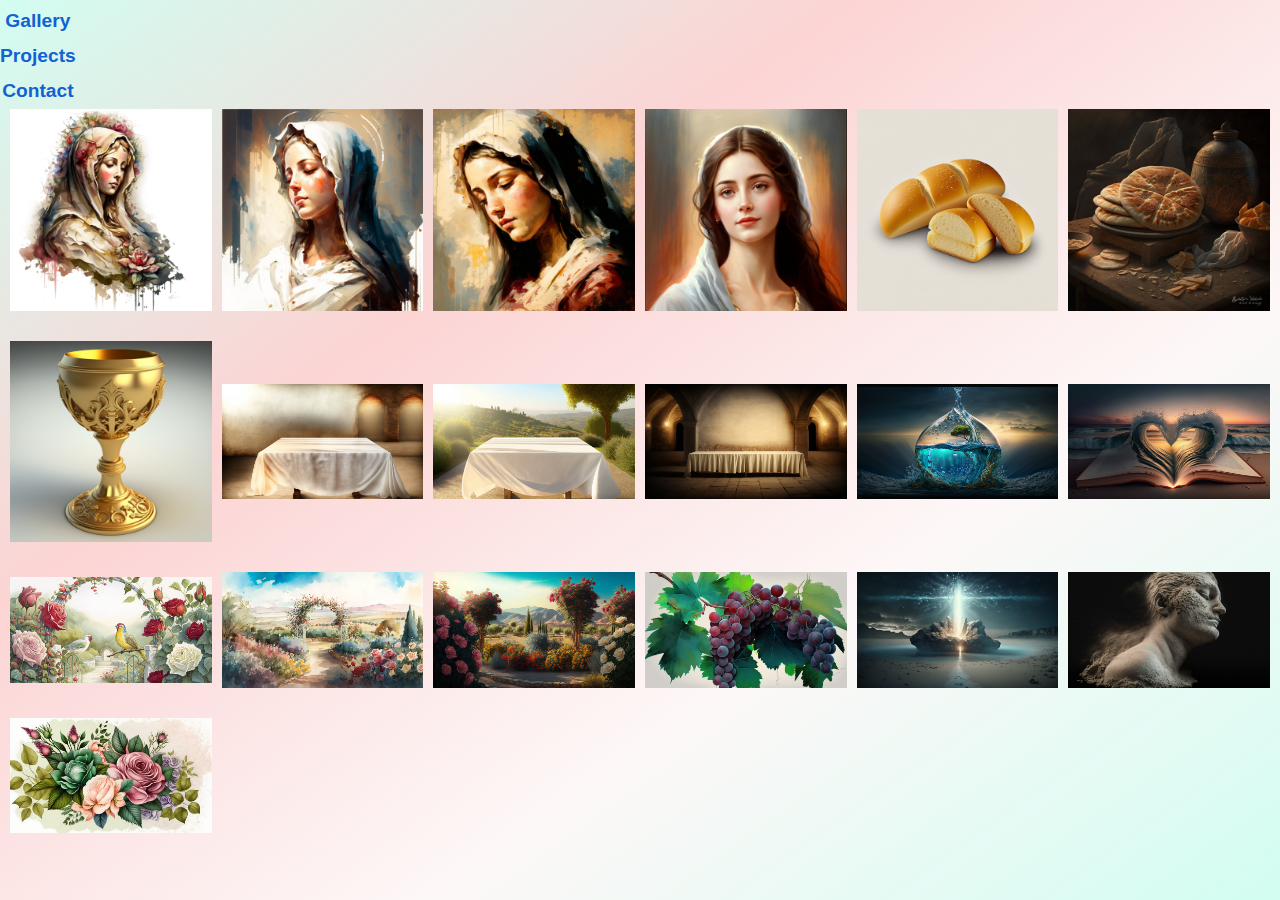
==== commit 6d892070: "e" ====
--- a/gallery.html
+++ b/gallery.html
@@ -14,10 +14,9 @@
     <link href="https://fonts.googleapis.com/css2?family=Great+Vibes&family=Luxurious+Script&display=swap" rel="stylesheet">
     <link rel="stylesheet" href="./styles/styles.css">
     <link rel="stylesheet" href="./styles/counters.css">
-    <link rel="stylesheet" href="./styles/max634px.css">
-    <link rel="stylesheet" href="./styles/min635px.css">
+    <link rel="stylesheet" href="./styles/max668px.css">
+    <link rel="stylesheet" href="./styles/min669px.css">
     <link rel="stylesheet" href="./styles/min768px.css">
-    <link rel="stylesheet" href="./styles/min1000px.css">
     <script  src="./components/theme.js" defer>  </script>
     <script  src="./components/counters.js" defer>  </script>
   </head>
--- a/styles/styles.css
+++ b/styles/styles.css
@@ -25,7 +25,6 @@
   --dark: rgb(47, 64, 94);
   --green-popMsg: rgb(0, 255, 0);
 }
-
 
 
           /* POP UP MSG */
@@ -63,7 +62,7 @@
             #the__mysteries__mode{
             display: flex;
             position: relative;
-            z-index: 0;
+            z-index: 999;
             background-color: none;
             min-width: 340px;
             max-width: 360px;
@@ -119,27 +118,6 @@
             }
 
 
-             #counters-and-buttons-container{
-              left: 0%;
-              margin-top: 0em;
-              position: relative;
-            }
-            #counters-and-buttons-container.active{
-              left: 10%;
-              margin-top: 0em;
-              position: relative;
-
-            }
-
-            #counters-container,
-            #buttons-container {
-            position: relative;
-            transition: all 0.35;
-            left: 20px;
-            top: 50%;
-            }
-
-
 /* SunIcon */
 .sun {
   display: block;
@@ -220,7 +198,7 @@
   width: 100%;
   height: auto;
   position: relative;
-  z-index: 1;
+  z-index: 9;
 }
 
 .hamburger {
@@ -242,6 +220,7 @@
   padding: 0;
   box-sizing: border-box;
   position: relative;
+  z-index: 9;
 }
 
 .menu-ul {
@@ -302,7 +281,6 @@
   width: clamp(250px 290px 320px);
   font-family: "Great Vibes", cursive !important;
   font-family: "Luxurious Script", cursive !important;
-  /* font-family: 'Fleur De Leah', cursive !important; */
   font-size: 3.6rem;
   color: var(--rose);
   text-align: center;
@@ -422,4 +400,108 @@
   text-decoration: none;
   color: var(--lightblue);
   margin: 1rem 0 0;
-}+}
+
+#counters-and-buttons-container {
+  position: relative;
+  width: fit-content;
+  height: auto;
+  z-index: 9;
+  transition: all 0.5s;
+}
+
+
+#counters-container,
+#buttons-container {
+  display: flex;
+  flex-direction: column;
+  position: relative;
+  margin: 25em 0 0 16em;
+}
+
+#beads-minus,
+#beads-plus {
+  margin-top: 10px;
+  font-size: 0.8rem;
+  box-shadow: 2px 2px 3px rgba(0, 0, 0, 0.2);
+  cursor: pointer;
+  width: 88px;
+  height: 30px;
+  letter-spacing: 1px;
+  padding: 0 5px;
+  border-radius: 0.7rem;
+  border: none;
+  color: var(--white);
+  background-color: var(--darkblue);
+}
+
+#beads-minus,
+#beads-plus,
+#reset-btn {
+  margin: 0 5px;
+  }
+
+#beads-minus:hover:active {
+box-shadow: 0px 0px 10px rgba(100, 183, 251, 0.8);
+
+  }
+
+#beads-plus:hover:active {
+box-shadow: 0px 0px 10px rgba(100, 183, 251, 0.8);
+
+  }
+
+#reset-btn:hover:active {
+box-shadow: 0px 0px 10px rgba(100, 183, 251, 0.8);
+
+  }
+
+#reset-btn {
+  font-size: 0.8rem;
+  box-shadow: 2px 2px 3px rgba(0, 0, 0, 0.2);
+  cursor: pointer;
+  width: 88px;
+  height: 30px;
+  letter-spacing: 1px;
+  padding: 0 3px;
+  border-radius: 0.7rem;
+  border: none;
+  color: var(--white);
+  background-color: var(--lightblue);
+}
+
+/* 0 */
+#beads {
+  position: absolute;
+  top: 50%;
+  left: 50%;
+  transform: translate(-50%, -50%);
+  font-size: 1rem;
+  font-weight: 700;
+  color: var(--offwhite);
+  text-shadow: 0px 0px 3px rgba(0, 0, 0, 0.4);
+}
+
+/* WHOLE BUTTON */
+#decades {
+  position: absolute;
+  top: 50%;
+  left: 50%;
+  transform: translate(-50%, -50%);
+  font-size: 1rem;
+  font-weight: 700;
+  color: var(--offwhite);
+  padding: 0 30px;
+}
+
+/* WHOLE BUTTON */
+#rosaries {
+  position: absolute;
+  top: 50%;
+  left: 50%;
+  transform: translate(-50%, -50%);
+  font-size: 1rem;
+  font-weight: 700;
+  color: var(--offwhite);
+}
+
--- a/styles/min768px.css
+++ b/styles/min768px.css
@@ -1,33 +1,71 @@
 
-
-  /* ==============================Styles for min-width: 768px ====================================*/
-                            @media screen and (min-width: 768px) {
-                              .gridContent {
-                                display: grid;
-                                top: 0;
-                                margin: 0px;
-                                width: 100%;
-                                height: 100dvh;
-                                position: absolute;
-                                justify-content: center;
-                                background-position: center center;
-                                background-size: cover;
-                                background-repeat: no-repeat;
-                                grid-template-columns: 1fr 320px 1fr;
-                                grid-template-rows: 60px 260dvh auto;
-                                grid-template-areas:
-                                  ". title ."
-                                  "ls content rs"
-                                  "ls footer rs";
-                                z-index: 0;
-                              }
-
-            #Mysteries_Container{
-            grid-area: content;
-            position: absolute;
-            left: 80%;
-            top: 10px;
-          }
+ /* =========================Min-width 635px ==========================*/
+                @media (min-width: 768px)and (max-width: 999px) {
+                  .gridContent {
+                    display: grid;
+                    top: 10px;
+                    margin: 0px auto 0;
+                    max-width: 100%;
+                    height: 100dvh;
+                    position: absolute;
+                    justify-content: center;
+                    background-position: center center;
+                    background-size: cover;
+                    background-repeat: no-repeat;
+                    grid-template-columns: 1fr 600px 1fr;
+                    grid-template-rows: 60px 260dvh auto;
+                    grid-template-areas:
+                      ". title ."
+                      "ls content rs"
+                      "ls footer rs";
+                    z-index: 0;
+                  }
+
+                    .Mary_Heading,
+                    .Mary_Heading360,
+                    .Mary_Heading340,
+                    .Mary_Heading720{
+                      display: none;
+                    }
+
+                    .Mary_Heading600{
+                    display: block;
+                    grid-area: title;
+                    position: absolute;
+                    justify-self: center;
+                    top: 0px;
+                    z-index: -1;
+                  }
+
+
+                  .signCross{
+                    top: -30px;
+                  }
+
+
+                     /* ....  THE BUTTONS MYSTERIES SELECTION  ... */
+                  #the__mysteries__mode{
+                      width: 100%;
+                      margin: 0 45px;
+                      z-index: 999;
+                      top: 50px;
+                      left: 25%;
+                      scale: 1.3;
+                     }
+
+                     
+/* Browser message */
+#chromeBrowser{
+  display: none;
+  position: fixed;
+  color: var(--rose);
+  margin: 0 35%;
+  min-width: 430px;
+  padding: 5px 10px;
+  top: 0;
+  background-color: #000000;
+  border-radius: 5px;
+  text-align: center;}
 
            /* POP UP MSG */
           .pop_up_msg{
@@ -35,7 +73,7 @@
             color: var(--green-popMsg);
             z-index: 9;
             top: 150px;
-            left: 35%;
+            left: 45%;
             font-size: small;
             display: none;
             transition: ease 0.5s;
@@ -45,8 +83,8 @@
             position: fixed;
             color: var(--green-popMsg);
             z-index: 9;
-            top: 180px;
-            left: 47%;            
+            top: 330px;
+            left: 40%;
             font-size: small;
             display: block;
             transition: ease 0.5s;
@@ -58,223 +96,440 @@
           .glorious_btn {
             display: flex;
             position: relative;
-            justify-content: space-between;
-            width: 200px;
+            justify-content: space-evenly; 
+            width: 400px;
             height: 45px;
-            padding: 5px;
-            left: -50px;
+            padding: 5px 10px 40px;
+            left: -80px;
             top: -15px;
             border-radius: 10px;
             background: none;
             border: none;
             color: inherit;
-            transform: scale(0.8);
+            transform: scale(1);
             letter-spacing: 1px;
             margin: 0;
             cursor: pointer;
             }
 
-          .joyful_btn:hover ,
+
+          .joyful_btn:hover.joyful_btn:hover ,
           .light_btn:hover ,
           .sorrowful_btn:hover ,
-          .glorious_btn:hover {
+          .glorious_btn:hover{
+            display: flex;
             position: relative;
-            justify-content: space-around;
-            width: 200px;
+            justify-content: space-evenly;
+            width: 400px;
             height: 45px;
-            padding: 5px;
-            left: -50px;
+            padding: 5px 10px 40px;
+            left: -80px;
             top: -15px;
             border-radius: 10px;
-            color: var(--lighterblue);
-            transform: scale(0.8);
+            background: var(--darkerBlue);
+            border: none;
+            color: white;
+            transform: scale(1);
             letter-spacing: 1px;
             margin: 0;
             cursor: pointer;
             box-shadow: 0 0 7px 1px var(--lightblue);
             }
-           #Mysteries_Container{
+
+        
+
+      #Mysteries_Container{
             grid-area: content;
             position: relative;
-            left: -8.4em;
-            width: 635px;
-            top: 25px;
+            left: 0px;
+            width: 600px;
+            top: 185px; 
+            z-index: 1;
+            height: 299vh;
+           }
+
+            #Joyful__Mysteries,
+            #Mysteries__of__Light,
+            #Sorrowful__Mysteries,
+            #The__Glorious__Mysteries{
+              position: absolute;
+              top: 10vh;
+              bottom: 100px;
+              width: 600px;
+              height: 299vh;
+              text-align: center;
+              z-index: 0;
+
+            }
+        
+            .J1,.L1,.S1,.G1,
+            .J2,.L2,.S2,.G2,
+            .J3,.L3,.S3,.G3,
+            .J4,.L4,.S4,.G4,
+            .J5,.L5,.S5,.G5{
+              position: absolute;
+              margin-left: 0px;
+              color: var(--darkModeText);
+              display: none;
+              padding: 20px;
+              border: none;
+              border-radius: 25px;
+              min-width: 320px;
+              width: 600px;
+              height: 299vh;
+              background-color: none;
+              z-index: 0;
+              opacity: 0;
+              top: -20px;
+            }
+
+            .J1.active,.L1.active,.S1.active,.G1.active,
+            .J2.active,.L2.active,.S2.active,.G2.active,
+            .J3.active,.L3.active,.S3.active,.G3.active,
+            .J4.active,.L4.active,.S4.active,.G4.active,
+            .J5.active,.L5.active,.S5.active,.G5.active{
+              display: block;
+              color: var(--darkModeText);
+              opacity: 1;
+              padding: 20px;
+              position: absolute;
+              min-width: 320px;
+              width: 600px;
+              height: 295vh;
+              border: none;
+              border-radius: 25px;
+              left: 0em;
+              top: 0px;
+              background-color: red;
+             }
+
+             /* Mystery Background Colour Active */
+            .bg{
+              top: -15px;
+              opacity: 1;
+              position: absolute;
+              min-width: 320px;
+              width: 600px;
+              height: 299vh;
+              border: none;
+              border-radius: 25px;
+              left: 0px;
+              background-color: var(--darkerBlue);
+              z-index: -2;
+            }
+
+
+                             
+         .J1,.L1,.S1,.G1{
+            order: 5;
           }
-
-                              #Joyful__Mysteries,
-                              #Mysteries__of__Light,
-                              #Sorrowful__Mysteries,
-                              #The__Glorious__Mysteries{
-                                position: absolute;
-                                bottom: 100px;
-                                min-width: 320px;
-                                max-width: 100%;
-                                text-align: center;
-                              }
-                          
-                              .J1,.L1,.S1,.G1,
-                              .J2,.L2,.S2,.G2,
-                              .J3,.L3,.S3,.G3,
-                              .J4,.L4,.S4,.G4,
-                              .J5,.L5,.S5,.G5{
-                                position: absolute;
-                                margin-left: 8.4em;
-                                color: var(--darkModeText);
-                                background-color: var(--darkerBlue);
-                                opacity: 0;
-                                padding: 20px ;
-                                border: none;
-                                border-radius: 10px;
-                                min-width: 320px;
-                                max-width: 360px;
-                                min-height: 500px;
-                                transition: ease 0.7s;
-                              }
-
-                              .J1.active,.L1.active,.S1.active,.G1.active,
-                              .J2.active,.L2.active,.S2.active,.G2.active,
-                              .J3.active,.L3.active,.S3.active,.G3.active,
-                              .J4.active,.L4.active,.S4.active,.G4.active,
-                              .J5.active,.L5.active,.S5.active,.G5.active{
-                                color: var(--darkModeText);
-                                background-color: var(--darkerBlue);
-                                opacity: 1;
-                                padding: 20px;
-                                position: absolute;
-                                min-width: 320px;
-                                max-width: 360px;
-                                min-height: 500px;
-                                border: none;
-                                border-radius: 10px;
-                                left: 0em;
-                                transition: ease 0.7s;
-                              }
-                          .sub__title{
-                                color: var(--lightblue);
-                                font-size: large;
-                                white-space: normal ;
-                              }
-
-                            .J1,.L1,.S1,.G1{
-                                order: 5;
-                              }
-                              .J2,.L2,.S2,.G2{
-                                order: 4;
-                              }
-                              .J3,.L3,.S3,.G3{
-                                order: 3;
-                              }
-                              .J4,.L4,.S4,.G4{
-                                order: 2;
-                              }
-                              .J5,.L5,.S5,.G5{
-                                order: 1;
-                              }
-
-
-                              /* Sun Moon Icon */
-                              .sun {
-                                display: block;
-                                position: absolute;
-                                top: -40px;
-                                left: 87%;
-                                right: 12%;
-                                margin: 0;
-                                padding: 0;
-                                cursor: pointer;
-                                z-index: 9;
-                              }
-
-                              .mary,
-                              .roses {
-                                display: block;
-                              }
-
-                              .mary {
-                                width: 100%;
-                                grid-area: ls;
-                                justify-self: self-end;
-                              }
-
-                              .roses {
-                                width: 100%;
-                                grid-area: rs;
-                                justify-self: left;
-                              }
-
-                              nav {
-                                display: flex;
-                                width: 75%;
-                                height: fit-content;
-                                margin: 70px auto;
-                                position: relative;
-                                flex-direction: row;
-                                justify-content: space-between;
-                              }
-
-                              .menu-ul {
-                                width: 100%;
-                                height: fit-content;
-                                list-style: none;
-                                display: flex;
-                                flex-direction: row;
-                                justify-content: right;
-                                right: 2rem;
-                              }
-
-                              .menu-ul li a {
-                                padding-left: 3rem;
-                                letter-spacing: 1px;
-                              }
-
-                              .home a:hover,
-                              .list-li a:hover,
-                              .list-li a:active {
-                                color: rgb(26, 176, 226);
-                              }
-
-                               .title {
+          .J2,.L2,.S2,.G2{
+            order: 4;
+          }
+          .J3,.L3,.S3,.G3{
+            order: 3;
+          }
+          .J4,.L4,.S4,.G4{
+            order: 2;
+          }
+          .J5,.L5,.S5,.G5{
+            order: 1;
+          }
+      
+                      .sub__title{
+                      position: relative;
+                      top: 1em;
+                      color: var(--lightblue);
+                      font-size: large;
+                      left: 270px;
+                    }
+
+                  
+                    .mystery .IM{
+                    top: -2em;
+                    left: 0px;
+                    }
+
+                    .mystery p {
+                    top: -2em;
+                    margin-left: 300px;
+                    width: 250px;
+                    } 
+                    
+                    .sub__title + p{
+                      padding-top: 2em;
+                      margin-left: 200px;
+
+                    }
+            
+/* ------------------------------------------------- */
+        .Gabriel{
+          display: block;
+          position: absolute;
+       }
+
+        .Visitation{
+          display: block;
+          position: absolute;
+          top: 18.5em;
+        }
+
+          .Manger{
+          display: block;
+          position: absolute;
+          top: 28em;
+        }
+       
+        .Presentation{
+          display: block;
+          position: absolute;
+          margin-top: 180px;
+        }
+
+        .Found{
+          display: block;
+          position: absolute;
+          margin-top: 10em;
+        }
+
+        /* ---------------------------------------- */
+        .Baptismal{
+          display: block;
+          position: absolute;
+          margin-top: 2em;
+        }
+      
+        .Cana{
+          position: absolute;
+          margin-top: 4em;
+          left: -130px;        }
+
+        .Repent{
+          display: block;
+          position: absolute;
+          margin-top: 2em;
+        }
+        .The__kingdom__of__God{/* Adjustment of the sub-title text */
+          display: block;
+          position: absolute;
+          margin-top: 0em;
+          margin-left: 2em;
+          width: 280px;
+        }
+        .third__message{/* Adjustment paragraph text */
+          margin-top: 2em;
+        }
+
+        .Transfiguration{
+          display: block;
+          position: absolute;
+          margin-top: 1em;
+        }
+        .theEucharist{
+          display: block;
+          position: absolute;
+          margin-top: 1em;
+        }
+        .fifth__message{
+          display: block;
+          position: relative;
+          margin-top: 5em;
+
+        }
+
+        /* ----------------------------------------------- */
+        .Gethsemane  {
+          display: block;
+          position: absolute;
+          margin-top: 2em;
+          margin-left: 0em;
+        }
+
+        .Scourging{
+          display: block;
+          position: absolute;
+          margin-top: 2em;
+          margin-left: 1em;
+
+        }
+        .crownThorn{
+          display: block;
+          position: absolute;
+          margin-top: 2em;
+          margin-left: 0em;
+
+        }
+
+        .JesusCarry{
+          display: block;
+          position: absolute;
+          margin-top: 2em;
+          margin-left: 0em;
+        }
+       
+    
+       .Crucified{
+          display: block;
+          position: absolute;
+          margin-top: 3em;
+          margin-left: 0em;
+        }
+       
+        /* ------------------------------------------------ */
+       .theResurrection{
+          display: block;
+          position: absolute;
+          margin-top: 4em;
+        }
+        .theAscension{
+          display: block;
+          position: absolute;
+          top: 10.5em;
+        }
+
+        .theHolySpirit{
+          display: block;
+          position: absolute;
+          margin-top: -4em;
+        }
+        .theAssumption{
+          display: block;
+          position: absolute;
+          margin-top: -3em;
+        }
+        .The__crowning__Queen__of__Heaven{
+         position: absolute;
+         width: 250px;
+         margin-left: 3em;
+        }
+       .fifth__message{
+          margin-top: 2em;
+        }
+
+        .QueenofHeaven{
+          display: block;
+          position: absolute;
+          margin-top: 4em;
+        }
+
+ 
+        div.gridContent {
+            z-index: 0;
+          }
+
+                 
+
+                    #wrapper {
+                      margin: 0 1rem;
+                      position: absolute;
+                      top: 2em;
+                    }
+
+
+                    .textLight, .textDark {
+                      top: 35px;
+                      margin: 46px auto;
+                      width: 600px;
+                      justify-self: center;
+                      height: 320dvh;
+                       z-index: 0;
+                    }
+
+                    .title {
                       position: absolute;
                       align-items: center;
                       justify-self: center;
-                      top: 0px;
-                      left: 40px;
-                    }
-
-                              .hamburger {
-                                display: none;
-                                margin: unset;
-                                padding: unset;
-                                position: absolute;
-                              }
-
-                      .textLight {
-                      margin: -25px auto;
-                      max-width: 360px;
-                      justify-self: center;
-                      height: 103%;
-                    }
-                              
-        #counters-and-buttons-container{
-              left: 27%;
-              margin-top: 0;
+                      left: 26%;                      
+                      top: 98px;
+                      font-size: 4rem;
+                      z-index: 1;
+
+                    }
+
+
+                    .mary,
+                    .roses {
+                      display: block;
+                      z-index: -1;
+                      transition: 0.5s;
+                      min-width: 80px;
+                    }
+
+                    .mary {
+                      grid-area: ls;
+                      justify-self: right;
+                    }
+
+                    .roses {
+                      grid-area: rs;
+                      justify-self: left;
+                    }
+
+                    .home {
+                      position: absolute;
+                    }
+
+                    nav {
+                      display: flex;
+                      width: 80%;
+                      height: fit-content;
+                      margin: 70px auto;
+                      position: relative;
+                      flex-direction: row;
+                      justify-content: space-between;
+                    }
+
+                    .menu-ul {
+                      display: flex;
+                      flex-direction: row;
+                      width: 100%;
+                      height: fit-content;
+                      list-style: none;
+                      justify-content: right;
+                      right: 0rem;
+                    }
+
+                    .menu-ul li a {
+                      padding-left: 3rem;
+                      letter-spacing: 1px;
+                      right: 2rem;
+                    }
+
+                    .home {
+                      left: 2rem;
+                    }
+
+                    .clickLink {
+                      position: relative;
+                      width: 290px;
+                      height: 30px;
+                      top: -20px;
+                      font-size: 1rem;
+                    }
+
+                    .link {
+                      text-decoration: none;
+                      color: var(--lightblue);
+                      margin: 0;
+                    }
+
+#counters-and-buttons-container{
+              display: block;
+              margin: 0;
+              top: 22em;
+              left: 615px;
               position: relative;
-            }
-
-            #counters-and-buttons-container.active{
-              left: 27%;
-              margin-top: 0;
-              position: relative;
+              z-index: 8;
             }
 
             #counters-container,
             #buttons-container {
             position: absolute;
             transition: all 0.35;
-            left: 20px;
             top: 50%;
+            z-index: 8;
+            margin: 0;
             } 
-
 
                     /*........ The BIG 0 number .......*/
             #beads {
@@ -404,5 +659,424 @@
               transition: all 0.3s;
             }
           }
-/* _________________ END OF MAX 634px ________________ */
+
+
+
+
+
+
+          
+/* _________________ END OF MAXpx ________________ */
+          @media screen and (min-width: 1000px){
+          
+                .gridContent {
+                    display: grid;
+                    top: 10px;
+                    margin: 0px auto 0;
+                    max-width: 100%;
+                    height: 100dvh;
+                    position: absolute;
+                    justify-content: center;
+                    background-position: center center;
+                    background-size: cover;
+                    background-repeat: no-repeat;
+                    grid-template-columns: 1fr 720px 1fr;
+                    grid-template-rows: 60px 260dvh auto;
+                    grid-template-areas:
+                      ". title ."
+                      "ls content rs"
+                      "ls footer rs";
+                    z-index: 0;
+                  }
+
+            #Mysteries_Container{
+            grid-area: content;
+            position: relative;
+            left: 0px;
+            width: 600px;
+            top: 185px; 
+            z-index: 1;
+            height: 299vh;
+           }
+
+            #Joyful__Mysteries,
+            #Mysteries__of__Light,
+            #Sorrowful__Mysteries,
+            #The__Glorious__Mysteries{
+              position: absolute;
+              margin-top: 3vh;
+              bottom: 100px;
+              width: 720px;
+              height: 295vh;
+              text-align: center;
+              z-index: 0;
+            }
+        
+            .J1,.L1,.S1,.G1,
+            .J2,.L2,.S2,.G2,
+            .J3,.L3,.S3,.G3,
+            .J4,.L4,.S4,.G4,
+            .J5,.L5,.S5,.G5{
+              position: absolute;
+              margin-left: -225px;
+              color: var(--darkModeText);
+              opacity: 0;
+              display: none;
+              padding: 20px;
+              border: none;
+              border-radius: 25px;
+              min-width: 320px;
+              width: 720px;
+              height: 295vh;
+              background-color: none;
+            }
+
+            .J1.active,.L1.active,.S1.active,.G1.active,
+            .J2.active,.L2.active,.S2.active,.G2.active,
+            .J3.active,.L3.active,.S3.active,.G3.active,
+            .J4.active,.L4.active,.S4.active,.G4.active,
+            .J5.active,.L5.active,.S5.active,.G5.active{
+              display: block;
+              color: var(--darkModeText);
+              opacity: 1;
+              padding: 20px;
+              position: absolute;
+              min-width: 320px;
+              width: 720px;
+              height: 295vh;
+              border: none;
+              border-radius: 25px;
+              left: 22.5em;
+              background-color: none;
+              }
+
+
+         /* Mystery Background Colour Active */
+                .bg{
+                  top: -15px;
+                  opacity: 1;
+                  position: absolute;
+                  min-width: 320px;
+                  width: 720px;
+                  height: 302vh;
+                  border: none;
+                  border-radius: 25px;
+                  left: -360px;
+                  background-color: var(--darkerBlue);
+                  z-index: -2;
+                }
                   
+          .Mary_Heading,
+          .Mary_Heading600,
+          .Mary_Heading340,
+          .Mary_Heading360{
+            display: none;
+          }
+
+          .Mary_Heading720{
+          display: block;
+          grid-area: title;
+          position: absolute;
+          left: 0;
+          justify-self: center;
+          top: 0px;
+          z-index: -1;
+        }
+
+                    .textLight, .textDark {
+                      top: 65px;
+                      margin: 46px auto;
+                      width: 720px;
+                      justify-self: center;
+                      height: 320dvh;
+                      z-index: 0;
+                    }
+
+                    .title {
+                      position: absolute;
+                      align-items: center;
+                      justify-self: center;
+                      left: 24%;                      
+                      top: 114px;
+                      font-size: 5rem;
+                      z-index: 1;
+                    }
+
+          #Mysteries_Container{
+            grid-area: content;
+            position: relative;
+            left: 225px;
+            width: 720px;
+            top: 185px; 
+            z-index: 0;
+           }
+
+            #Joyful__Mysteries,
+            #Mysteries__of__Light,
+            #Sorrowful__Mysteries,
+            #The__Glorious__Mysteries{
+              position: absolute;
+              top: 7dvh;
+              bottom: 100px;
+              min-width: 320px;
+              width: 720px;
+              text-align: center;
+              z-index: 5;
+            }
+                          
+            #counters-and-buttons-container{
+              display: block;
+              margin: 0;
+              top: 22em;
+              left: 740px;
+              position: relative;
+              z-index: 8;
+            }
+
+            #counters-container,
+            #buttons-container {
+            position: absolute;
+            transition: all 0.35;
+            top: 50%;
+            z-index: 8;
+            margin: 0;
+            } 
+                /* ....  THE BUTTONS MYSTERIES SELECTION  ... */
+                     #the__mysteries__mode{
+                      width: 100%;
+                      margin: 0 45px;
+                      z-index: 999;
+                      top: 50px;
+                      left: 25%;
+                      scale: 1.3;
+                     }
+        
+                     .signCross{
+                      top: -40px;
+                     }
+
+          .joyful_btn,
+          .light_btn,
+          .sorrowful_btn,
+          .glorious_btn {
+            display: flex;
+            position: relative;
+            justify-content: space-evenly; 
+            width: 400px;
+            height: 45px;
+            padding: 10px 20px 40px;
+            left: -80px;
+            top: -15px;
+            border-radius: 10px;
+            background: none;
+            border: none;
+            color: inherit;
+            transform: scale(1);
+            letter-spacing: 1px;
+            margin: 0;
+            cursor: pointer;
+            z-index: 9;
+            }
+
+
+          .joyful_btn:hover.joyful_btn:hover ,
+          .light_btn:hover ,
+          .sorrowful_btn:hover ,
+          .glorious_btn:hover{
+            display: flex;
+            position: relative;
+            justify-content: space-evenly;
+            width: 400px;
+            height: 45px;
+            padding: 10px 20px 40px;
+            left: -80px;
+            top: -15px;
+            border-radius: 10px;
+            background: var(--darkerBlue);
+            border: none;
+            color: white;
+            transform: scale(1);
+            letter-spacing: 1px;
+            margin: 0;
+            cursor: pointer;
+            box-shadow: 0 0 7px 1px var(--lightblue);
+            z-index: 9;
+            }
+
+                    /* POP UP MSG */
+          .pop_up_msg{
+            position: fixed;
+            color: var(--green-popMsg);
+            z-index: 9;
+            top: 150px;
+            left: 45%;
+            font-size: small;
+            display: none;
+            transition: ease 0.5s;
+          }
+          
+          .pop_up_msg.active{
+            position: fixed;
+            color: var(--green-popMsg);
+            z-index: 8;
+            top: 350px;
+            left: 48%;
+            font-size: small;
+            display: block;
+            transition: ease 0.5s;
+          }          
+
+
+        .mystery  p, .sub__title{
+        right: 30px;
+        position: absolute;
+        width: 340px;
+        }
+
+        .mystery .IM{
+        transform: scale(1);
+        top: 0em;
+        left: -330px;
+        }
+/* ------------------------------------------------- */
+        .Gabriel{
+          display: block;
+          position: absolute;
+       }
+
+        .Visitation{
+          position: absolute;
+          margin-top: -3.5em;
+        }
+
+          .Manger{
+          display: block;
+          position: absolute;
+        }
+       
+        .Presentation{
+          display: block;
+          position: absolute;
+          margin-top: 30px;
+        }
+
+        .Found{
+          display: block;
+          position: absolute;
+          margin-top: 0em;
+        }
+
+        /* ---------------------------------------- */
+        .Baptismal{
+          display: block;
+          position: absolute;
+          margin-top: 2em;
+        }
+      
+        .Cana{
+          display: block;
+          position: absolute;
+          margin-top: 2em;
+        }
+
+        .Repent{
+          display: block;
+          position: absolute;
+          top: 12em;
+        }
+
+        .third__message{
+          margin-top: 1em;
+        }
+
+        .Transfiguration{
+          display: block;
+          position: absolute;
+          margin-top: 0em;
+        }
+
+
+        .theEucharist{
+          display: block;
+          position: absolute;
+          margin-top: 0em;
+        }
+        .fifth__message{
+          display: block;
+          position: absolute;
+          top: 0em;
+
+        }
+
+
+        /* ----------------------------------------------- */
+        .Gethsemane  {
+          display: block;
+          position: absolute;
+          margin-top: 2em;
+          margin-left: 0em;
+        }
+
+        .Scourging{
+          display: block;
+          position: absolute;
+          margin-top: 2em;
+          margin-left: 0em;
+        }
+
+        .crownThorn{
+          display: block;
+          position: absolute;
+          margin-top: 2em;
+          margin-left: 0em;
+        }
+
+        .JesusCarry{
+          display: block;
+          position: absolute;
+          margin-top: 2em;
+          margin-left: 0em;
+        }
+       
+           .Crucified{
+          display: block;
+          position: absolute;
+          margin-top: 2em;
+          margin-left: 0em;
+        }
+       
+        /* ------------------------------------------------ */
+       .theResurrection{
+          position: absolute;
+          margin-top: 2em;
+        }
+        .theAscension{
+          position: absolute;
+          margin-top: 0em;
+        }
+
+        .theHolySpirit{
+          position: absolute;
+          margin-top: -5em;
+        }
+        .theAssumption{
+          display: block;
+          position: absolute;
+          margin-top: -4em;
+        }
+
+        .QueenofHeaven{
+          position: absolute;
+          margin-top: 1em;
+        }
+         .The__crowning__Queen__of__Heaven{
+         width: 280px;
+         left: 1em;
+        }
+       .fifth__message{
+          margin-top: 3em;
+        }
+  }
+
+
+      